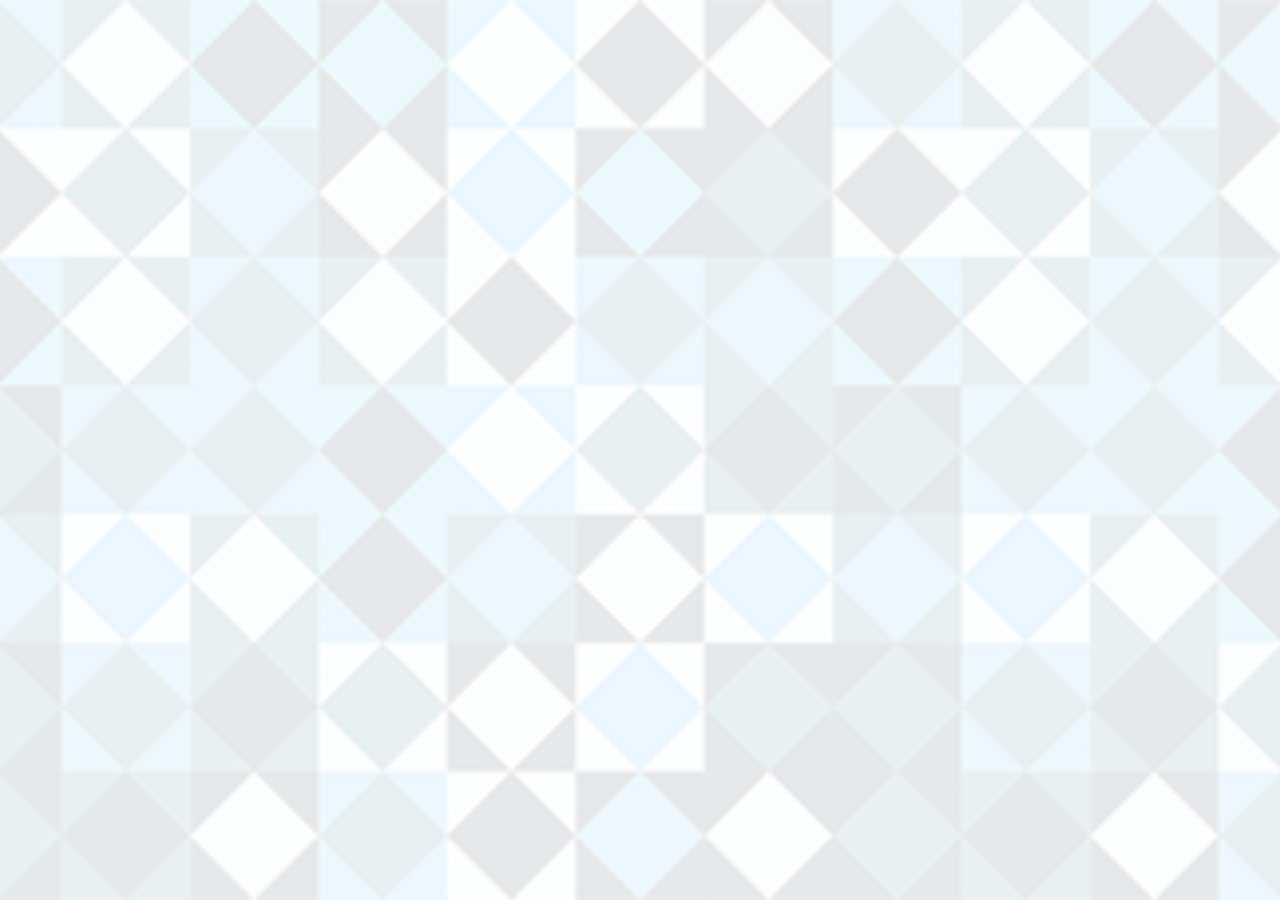
==== ejercicio.html @ 30b6a4ae "agregue contenido html e inicie estilos css" ====
<!DOCTYPE html>
<html lang="es">
<head>
    <meta charset="UTF-8">
    <meta name="viewport" content="width=device-width, initial-scale=1.0">
    <title>Ejercicio - Rafael Lozano-Hemmer</title>
    <link rel="preconnect" href="https://fonts.googleapis.com">
    <link rel="preconnect" href="https://fonts.gstatic.com" crossorigin>
    <link href="https://fonts.googleapis.com/css2?family=Arvo:ital,wght@0,400;0,700;1,400;1,700&family=Barlow:ital,wght@0,100;0,200;0,300;0,400;0,500;0,600;0,700;0,800;0,900;1,100;1,200;1,300;1,400;1,500;1,600;1,700;1,800;1,900&display=swap" rel="stylesheet">
    <link rel="stylesheet" href="css/estilos.css">
</head>
<body>

</body>
</html>
---- css/estilos.css ----
* {
    margin: 0;
    padding: 0;
    box-sizing: border-box;
}

body {
    font-family: 'Barlow', Arial, Helvetica, sans-serif;
    line-height: 1.6;
    background-color: #ffffff;
    position: relative;
    padding: 2rem;

    display: flex;
    justify-content: center;
    align-items: center;
    min-height: 100vh;
}

body::before {
    content: "";
    position: fixed;
    inset: 0;
    background-image: url('../img/fondo.png');
    background-repeat: repeat;
    background-position: center;
    background-size: contain;
    opacity: 0.1;
    pointer-events: none;
    z-index: -1;
}



.contenedor {
    max-width: 1200px;
    margin: 0 auto;
    padding: 20px;
}

header, nav, main, footer {
    background: rgba(255, 255, 255, 0.95);
}

nav ul {
    list-style: none;
    padding: 0;
}

nav ul li {
    display: inline-block;
    margin-right: 15px;
}

nav ul li a {
    text-decoration: none;
    color: #333;
}
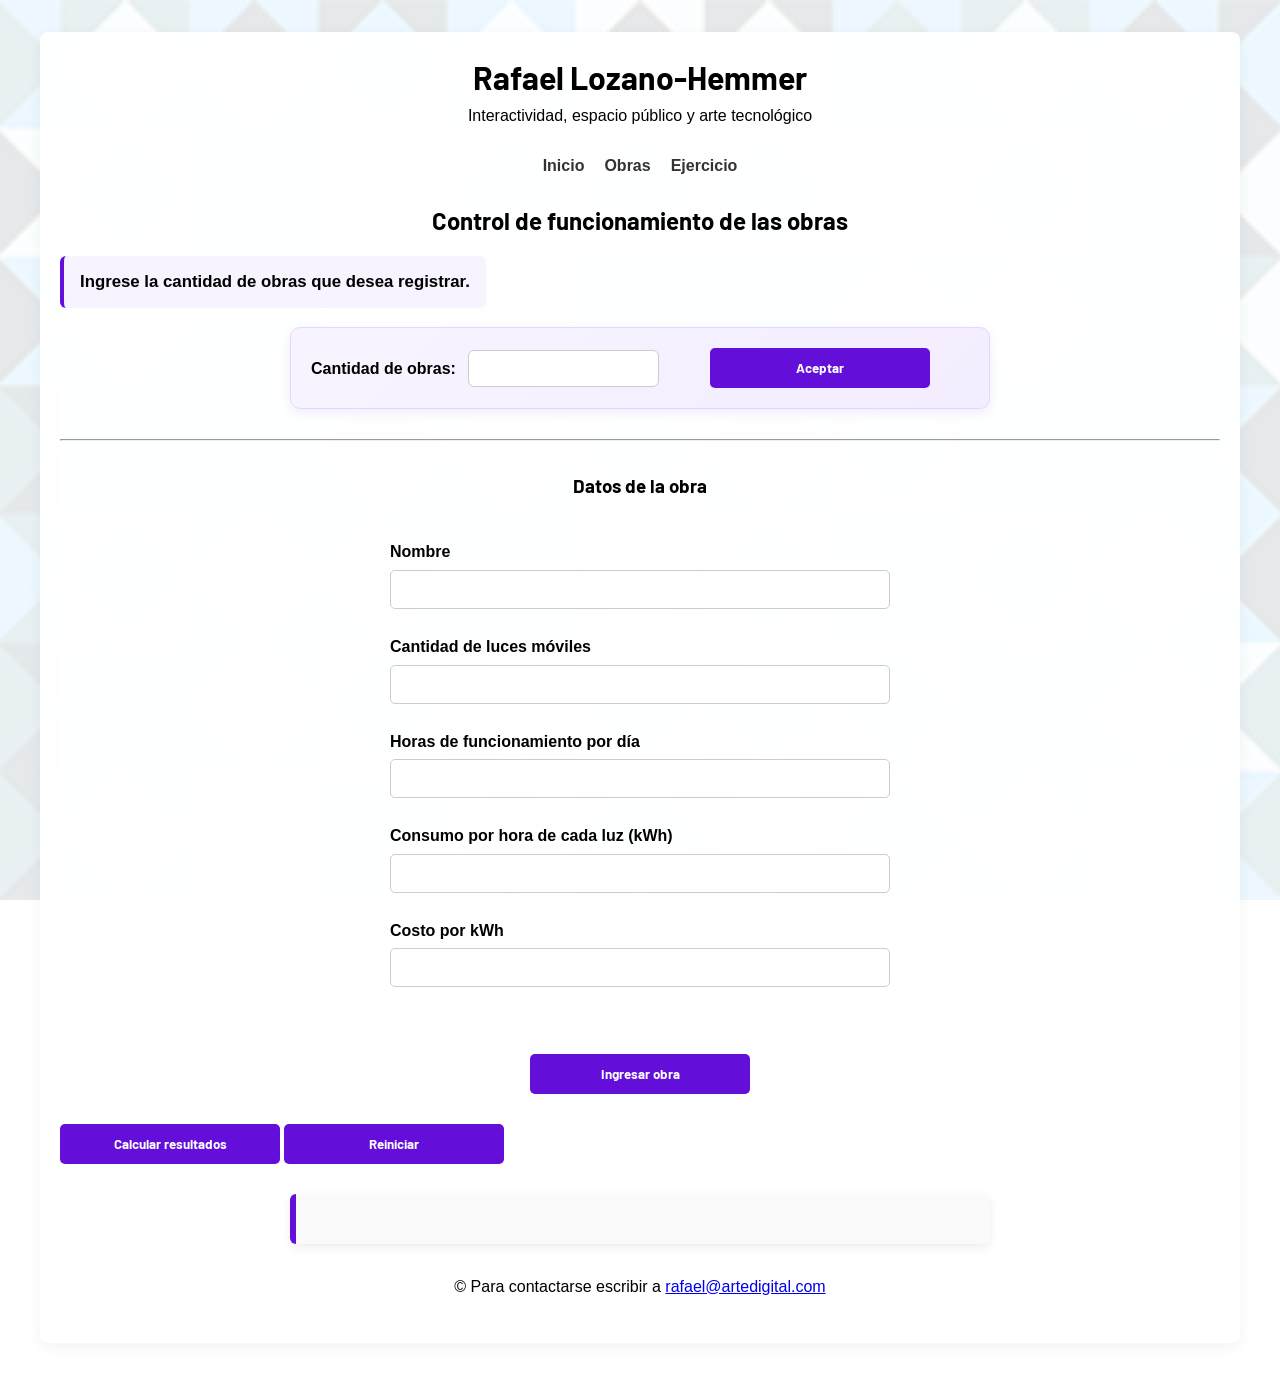
==== commit bb0ae2b1: "codigo completo" ====
--- a/ejercicio.html
+++ b/ejercicio.html
@@ -3,13 +3,88 @@
 <head>
     <meta charset="UTF-8">
     <meta name="viewport" content="width=device-width, initial-scale=1.0">
-    <title>Ejercicio - Rafael Lozano-Hemmer</title>
+    <title>Ejercicio  - Rafael Lozano-Hemmer</title>
     <link rel="preconnect" href="https://fonts.googleapis.com">
     <link rel="preconnect" href="https://fonts.gstatic.com" crossorigin>
     <link href="https://fonts.googleapis.com/css2?family=Arvo:ital,wght@0,400;0,700;1,400;1,700&family=Barlow:ital,wght@0,100;0,200;0,300;0,400;0,500;0,600;0,700;0,800;0,900;1,100;1,200;1,300;1,400;1,500;1,600;1,700;1,800;1,900&display=swap" rel="stylesheet">
     <link rel="stylesheet" href="css/estilos.css">
 </head>
 <body>
+    <div class="contenedor-principal">
+        <header>
+            <h1>Rafael Lozano-Hemmer</h1>
+            <p>Interactividad, espacio público y arte tecnológico</p>
+        </header>
+        
+        <nav>
+            <ul>
+                <li><a href="index.html">Inicio</a></li>
+                <li><a href="obras.html">Obras</a></li>
+                <li><a href="ejercicio.html">Ejercicio</a></li>
+            </ul>
+        </nav>
 
+        <main class="layout-ejercicio">
+
+    <h2>Control de funcionamiento de las obras</h2>
+
+    <p class="mensaje-instruccion">Ingrese la cantidad de obras que desea registrar.</p>
+
+
+    <div class="panel-control">
+
+        <label for="txtCantidadObras">Cantidad de obras:</label>
+
+        <input type="number" id="txtCantidadObras" min="1">
+
+        <button id="btnCantidad">Aceptar</button>
+
+    </div>
+
+    <hr>
+
+
+    <div id="formularioObra">
+
+        <h3 class="titulo-ej">Datos de la obra</h3>
+
+        <label>Nombre</label>
+        <input type="text" id="txtNombre">
+
+        <label>Cantidad de luces móviles</label>
+        <input type="number" id="txtLuces">
+
+        <label>Horas de funcionamiento por día</label>
+        <input type="number" id="txtHoras">
+
+        <label>Consumo por hora de cada luz (kWh)</label>
+        <input type="number" id="txtConsumo">
+
+        <label>Costo por kWh</label>
+        <input type="number" id="txtCosto">
+
+        <br><br>
+
+        <button id="btnIngresar">Ingresar obra</button>
+
+    </div>
+
+        <button id="btnCalcular">Calcular resultados</button>
+
+        <button id="btnReiniciar">Reiniciar</button>
+
+
+    <div id="resultado">
+
+    </div>
+
+</main>
+
+        <footer>
+            <p>&copy; Para contactarse escribir a <a href="mailto:rafael@artedigital.com">rafael@artedigital.com</a></p>
+        </footer>
+    </div>
+
+    <script src="js/ejercicio.js"></script>
 </body>
 </html>
--- a/css/estilos.css
+++ b/css/estilos.css
@@ -5,15 +5,14 @@
 }
 
 body {
-    font-family: 'Barlow', Arial, Helvetica, sans-serif;
+    font-family: Arial, Helvetica, sans-serif;
     line-height: 1.6;
     background-color: #ffffff;
     position: relative;
     padding: 2rem;
-
-    display: flex;
-    justify-content: center;
-    align-items: center;
+    display: flex;
+    justify-content: center;
+    align-items: flex-start;
     min-height: 100vh;
 }
 
@@ -30,29 +29,258 @@
     z-index: -1;
 }
 
-
-
-.contenedor {
+h1, h2, h3, nav ul li a, .destacado, .subtitulo, blockquote {
+    font-family: 'Barlow', sans-serif;
+}
+
+.contenedor, .contenedor-principal {
     max-width: 1200px;
+    width: 100%;
     margin: 0 auto;
     padding: 20px;
+    background: rgba(255, 255, 255, 0.95);
+    box-shadow: 0 4px 15px rgba(0,0,0,0.05);
+    border-radius: 8px;
 }
 
 header, nav, main, footer {
-    background: rgba(255, 255, 255, 0.95);
+    margin-bottom: 1.5rem;
+}
+
+header {
+    text-align: center;
+}
+
+footer {
+    display: flex;
+    justify-content: center;
+    text-align: center;
+}
+
+nav {
+    display: flex;
+    justify-content: center;
 }
 
 nav ul {
     list-style: none;
     padding: 0;
+    display: flex;
+    gap: 20px;
+    justify-content: center;
+    align-items: center;
 }
 
 nav ul li {
     display: inline-block;
-    margin-right: 15px;
 }
 
 nav ul li a {
     text-decoration: none;
     color: #333;
+    font-weight: 600;
+}
+
+nav ul li a:hover {
+    color: #630FD9;
+}
+
+.destacado {
+    font-style: italic;
+    font-size: 1.1rem;
+    padding: 1rem;
+    border-left: 3px solid #333;
+    background: #fdfdfd;
+}
+
+/* Estilos para index.html */
+.layout-3c {
+    display: flex;
+    gap: 1.5rem;
+}
+
+.layout-3c .columna {
+    flex: 1;
+    padding: 1rem;
+    background: #f9f9f9;
+    border-radius: 4px;
+}
+
+.layout-dos-columnas {
+    display: flex;
+    gap: 1.5rem;
+}
+
+.col-principal {
+    flex: 0 0 70%;
+}
+
+.col-lateral {
+    flex: 0 0 30%;
+    background: #f9f9f9;
+    padding: 1rem;
+    border-radius: 4px;
+}
+
+.contenedor-foto {
+    margin: 1rem 0 1.5rem;
+}
+
+.contenedor-foto img {
+    width: 100%;
+    height: auto;
+    display: block;
+    border-radius: 4px;
+}
+
+button {
+    padding: 0.5rem 1rem;
+    cursor: pointer;
+    font-family: 'Barlow', sans-serif;
+    font-weight: bold;
+    margin-top: 0.5rem;
+}
+
+/* Estilos para obras.html (galería) */
+
+.galeria-contenedor {
+    display: flex;
+    flex-wrap: wrap;
+    gap: 1.5rem;
+    margin-top: 1.5rem;
+}
+
+.foto-galeria {
+    flex: 1 1 calc(33.33% - 1.5rem);
+    min-width: 180px;
+    height: 380px;
+    object-fit: cover;
+    border-radius: 6px;
+    box-shadow: 0 4px 8px rgba(0, 0, 0, 0.1);
+    transition: transform 0.3s ease, box-shadow 0.3s ease;
+}
+
+.foto-galeria:hover {
+    transform: scale(1.05);
+    box-shadow: 0 8px 16px rgba(99, 15, 217, 0.2);
+    cursor: pointer;
+}
+
+/* Estilos para ejercicio.html */
+#formularioObra {
+    display: flex;
+    flex-direction: column;
+    width: 500px;
+    margin: 30px auto;
+}
+
+.mensaje-instruccion {
+    text-align: center;
+    font-size: 1.05rem;
+    font-weight: 600;
+    color: black;
+    margin: 0 auto 1.2rem;
+    padding: 0.8rem 1rem;
+    background: #f7f3ff;
+    border-left: 4px solid #630FD9;
+    border-radius: 6px;
+    display: inline-block;
+}
+
+.panel-control {
+    display: flex;
+    flex-wrap: wrap;
+    align-items: center;
+    justify-content: center;
+    gap: 12px;
+    width: min(700px, 100%);
+    margin: 0 auto 30px;
+    padding: 20px;
+    background: linear-gradient(135deg, #f8f4ff, #f3edff);
+    border: 1px solid #e3d7ff;
+    border-radius: 10px;
+    box-shadow: 0 4px 12px rgba(99, 15, 217, 0.08);
+}
+
+.panel-control label {
+    font-weight: 700;
+    color: black;
+}
+
+.panel-control input {
+    min-width: 150px;
+    padding: 10px;
+    border: 1px solid #ccc;
+    border-radius: 6px;
+}
+
+.panel-control button {
+    margin: 0;
+}
+
+#formularioObra label {
+    margin-top: 10px;
+    font-weight: bold;
+}
+
+#formularioObra input {
+    width: 100%;
+    padding: 10px;
+    border: 1px solid #ccc;
+    border-radius: 5px;
+    margin-top: 5px;
+    margin-bottom: 15px;
+    font-size: 15px;
+}
+
+#btnIngresar,
+#btnCalcular,
+#btnReiniciar,
+#btnCantidad {
+    width: 220px;
+    margin: auto;
+    background: #630FD9;
+    color: white;
+    border: none;
+    border-radius: 5px;
+    padding: 12px;
+    font-weight: bold;
+    transition: .3s;
+}
+
+#btnIngresar:hover {
+    background: #4e09aa;
+}
+
+button:disabled {
+    background: #bdbdbd;
+    cursor: not-allowed;
+}
+
+#resultado {
+    width: 700px;
+    margin: 30px auto;
+    background: #fafafa;
+    border-left: 6px solid #630FD9;
+    border-radius: 6px;
+    padding: 25px;
+    box-shadow: 0 3px 10px rgba(0,0,0,.08);
+}
+
+#resultado p {
+    margin: 12px 0;
+}
+
+.layout-ejercicio h2 {
+    text-align: center;
+    margin-bottom: 15px;
+}
+
+.layout-ejercicio h3 {
+    padding-bottom: 8px;
+    margin-bottom: 20px;
+}
+
+.titulo-ej {
+    text-align: center;
 }
